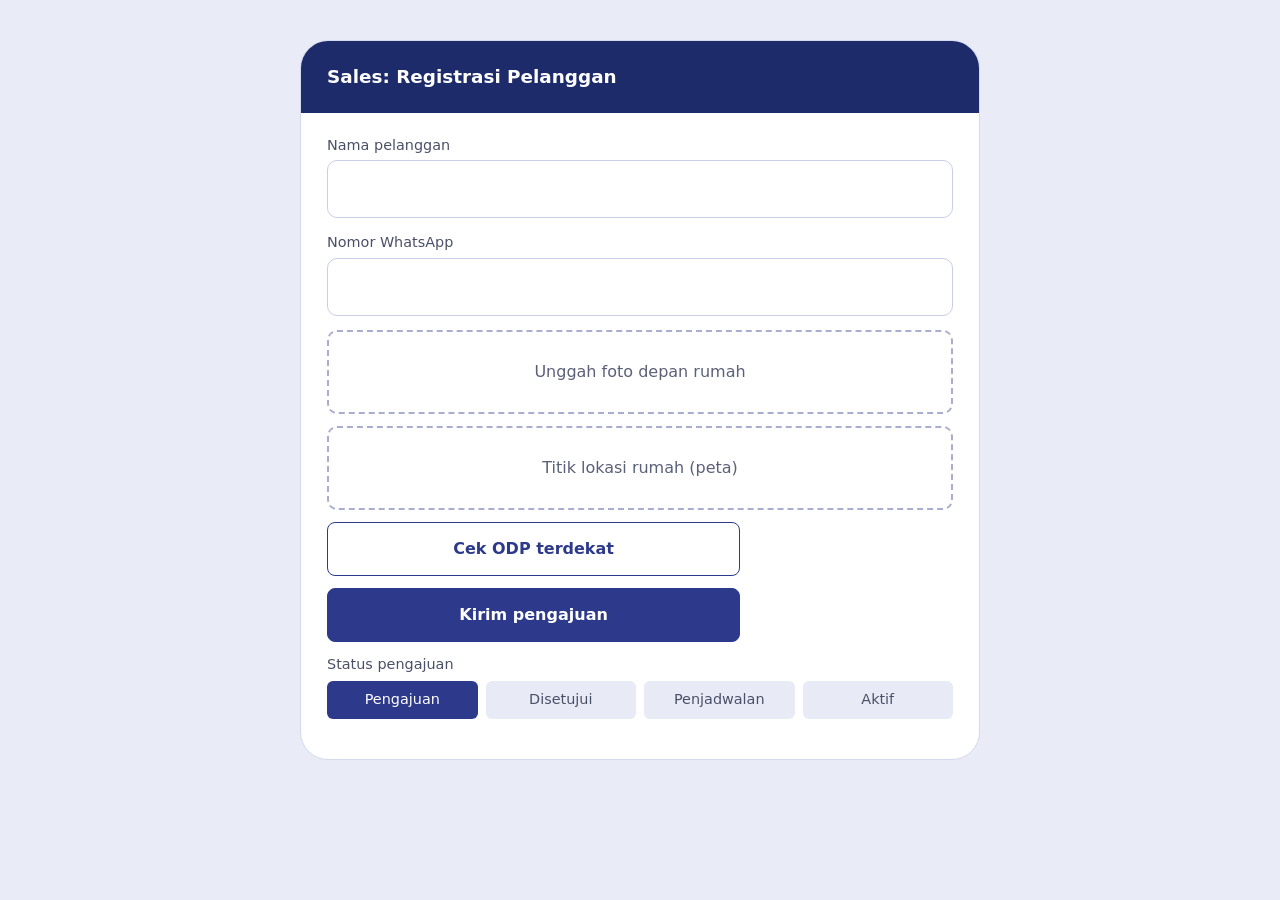
==== public/sales/registrasi.html @ 8e6fabb4 "fix: sesuaikan halaman registrasi sales dengan desain" ====
<!DOCTYPE html>
<html lang="id">
<head>
  <meta charset="UTF-8">
  <meta name="viewport" content="width=device-width, initial-scale=1">
  <title>Registrasi Pelanggan - InsanNet</title>
  <link href="https://cdn.jsdelivr.net/npm/bootstrap@5.3.3/dist/css/bootstrap.min.css" rel="stylesheet">
  <link href="../assets/css/sales.css" rel="stylesheet">
</head>
<body>
  <div class="card-sales">
    <div class="head">Sales: Registrasi Pelanggan</div>
    <div class="body">
      <form method="POST" action="#" enctype="multipart/form-data">

        <label for="nama" class="lbl">Nama pelanggan</label>
        <input type="text" id="nama" name="nama" class="form-control" required>

        <label for="wa" class="lbl">Nomor WhatsApp</label>
        <input type="tel" id="wa" name="whatsapp" class="form-control" required>

        <label class="upload-box">
          Unggah foto depan rumah
          <input type="file" name="foto_rumah" accept="image/*" hidden>
        </label>

        <div class="upload-box">Titik lokasi rumah (peta)</div>

        <button type="button" class="btn-odp">Cek ODP terdekat</button>
        <button type="submit" class="btn-kirim">Kirim pengajuan</button>

        <span class="lbl">Status pengajuan</span>
        <div class="steps">
          <span class="active">Pengajuan</span>
          <span>Disetujui</span>
          <span>Penjadwalan</span>
          <span>Aktif</span>
        </div>

      </form>
    </div>
  </div>
</body>
</html>
---- public/assets/css/sales.css ----
body {
  margin: 0;
  background: #e9ecf6;
  font-family: system-ui, -apple-system, "Segoe UI", sans-serif;
  color: #1f2437;
}

.card-sales {
  max-width: 680px;
  margin: 40px auto;
  background: #fff;
  border: 1px solid #d5d9ee;
  border-radius: 28px;
  overflow: hidden;
}

.card-sales .head {
  background: #1e2b6a;
  color: #fff;
  font-weight: 700;
  font-size: 1.15rem;
  padding: 22px 26px;
}

.card-sales .body { padding: 22px 26px 40px; }

.lbl { font-size: .9rem; color: #4a5068; margin-bottom: 4px; display: block; }

.card-sales .form-control {
  height: 58px;
  border: 1px solid #c9cde6;
  border-radius: 10px;
  margin-bottom: 14px;
}

.upload-box {
  display: block;
  border: 2px dashed #a9aed0;
  border-radius: 10px;
  padding: 28px 10px;
  text-align: center;
  color: #5a6078;
  margin-bottom: 12px;
  cursor: pointer;
}

.btn-odp, .btn-kirim {
  display: block;
  width: 66%;
  padding: 14px;
  border-radius: 8px;
  font-weight: 700;
  margin-bottom: 12px;
}
.btn-odp { background: #fff; color: #2d3a8c; border: 1px solid #2d3a8c; }
.btn-kirim { background: #2d3a8c; color: #fff; border: 1px solid #2d3a8c; }

.steps { display: flex; gap: 8px; margin-top: 6px; }
.steps span {
  flex: 1;
  text-align: center;
  padding: 8px 4px;
  background: #e8eaf5;
  border-radius: 6px;
  font-size: .9rem;
  color: #4a5068;
}
.steps span.active { background: #2d3a8c; color: #fff; }

@media (max-width: 767.98px) {
  .card-sales { margin: 0; border-radius: 0; }
  .btn-odp, .btn-kirim { width: 100%; }
}
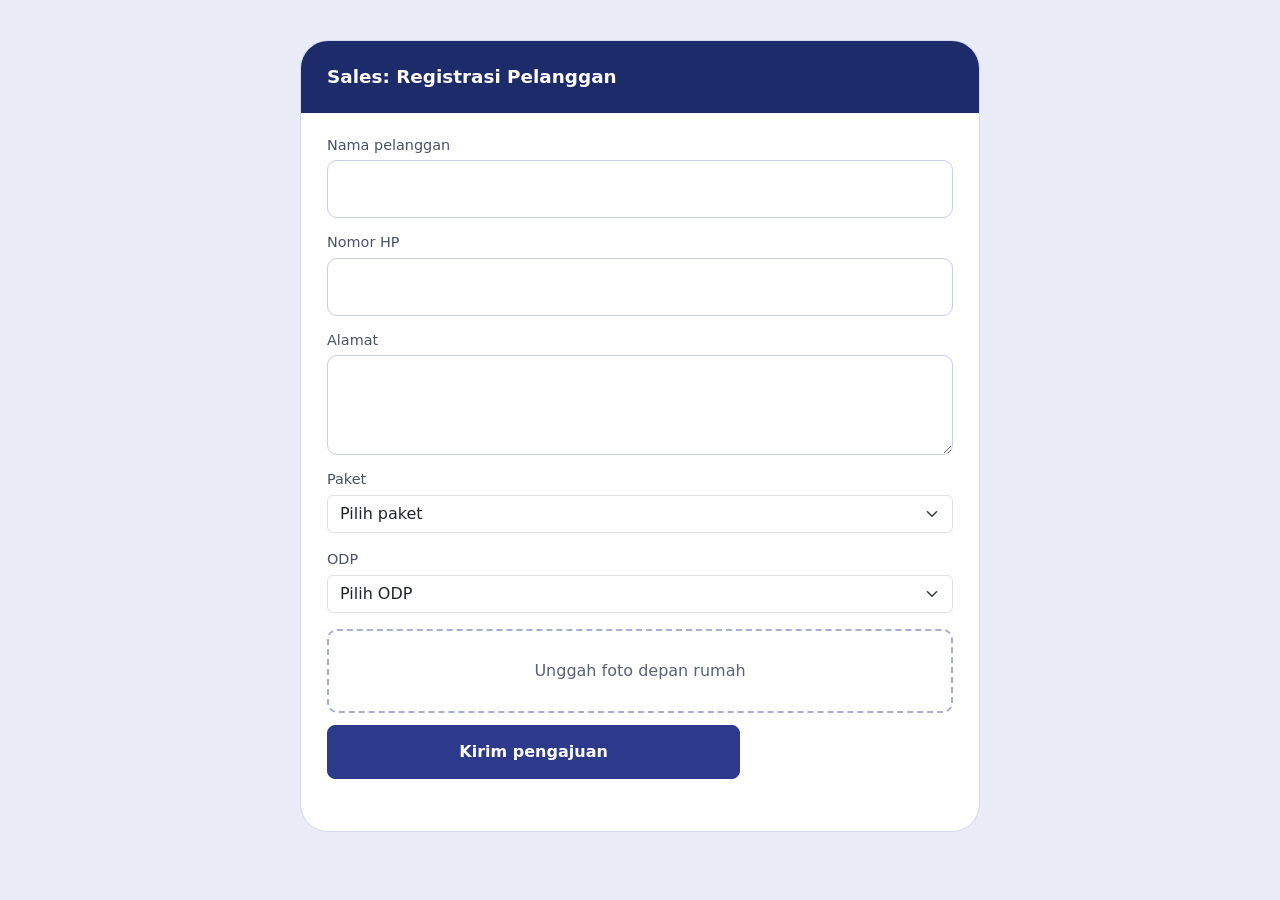
==== commit 4342eaaf: "feat: form registrasi pelanggan sesuai kesepakatan BE" ====
--- a/public/sales/registrasi.html
+++ b/public/sales/registrasi.html
@@ -11,34 +11,49 @@
   <div class="card-sales">
     <div class="head">Sales: Registrasi Pelanggan</div>
     <div class="body">
-      <form method="POST" action="#" enctype="multipart/form-data">
+
+      <div id="pesan-sukses" class="alert alert-success d-none">Pelanggan berhasil didaftarkan.</div>
+      <div id="pesan-gagal" class="alert alert-danger d-none">Pendaftaran gagal. Periksa data lalu coba lagi.</div>
+
+      <form method="POST" action="../../app/pelanggan/simpan.php" enctype="multipart/form-data">
 
         <label for="nama" class="lbl">Nama pelanggan</label>
         <input type="text" id="nama" name="nama" class="form-control" required>
 
-        <label for="wa" class="lbl">Nomor WhatsApp</label>
-        <input type="tel" id="wa" name="whatsapp" class="form-control" required>
+        <label for="no_hp" class="lbl">Nomor HP</label>
+        <input type="tel" id="no_hp" name="no_hp" class="form-control" required>
+
+        <label for="alamat" class="lbl">Alamat</label>
+        <textarea id="alamat" name="alamat" class="form-control" style="height:100px" required></textarea>
+
+        <label for="id_paket" class="lbl">Paket</label>
+        <select id="id_paket" name="id_paket" class="form-select mb-3" required>
+          <option value="">Pilih paket</option>
+          <option value="1">Paket contoh 1</option>
+          <option value="2">Paket contoh 2</option>
+        </select>
+
+        <label for="id_odp" class="lbl">ODP</label>
+        <select id="id_odp" name="id_odp" class="form-select mb-3" required>
+          <option value="">Pilih ODP</option>
+          <option value="1">ODP contoh 1</option>
+          <option value="2">ODP contoh 2</option>
+        </select>
 
         <label class="upload-box">
           Unggah foto depan rumah
           <input type="file" name="foto_rumah" accept="image/*" hidden>
         </label>
 
-        <div class="upload-box">Titik lokasi rumah (peta)</div>
-
-        <button type="button" class="btn-odp">Cek ODP terdekat</button>
         <button type="submit" class="btn-kirim">Kirim pengajuan</button>
-
-        <span class="lbl">Status pengajuan</span>
-        <div class="steps">
-          <span class="active">Pengajuan</span>
-          <span>Disetujui</span>
-          <span>Penjadwalan</span>
-          <span>Aktif</span>
-        </div>
-
       </form>
     </div>
   </div>
+
+  <script>
+    const p = new URLSearchParams(location.search);
+    if (p.has('sukses')) document.getElementById('pesan-sukses').classList.remove('d-none');
+    if (p.has('gagal')) document.getElementById('pesan-gagal').classList.remove('d-none');
+  </script>
 </body>
 </html>
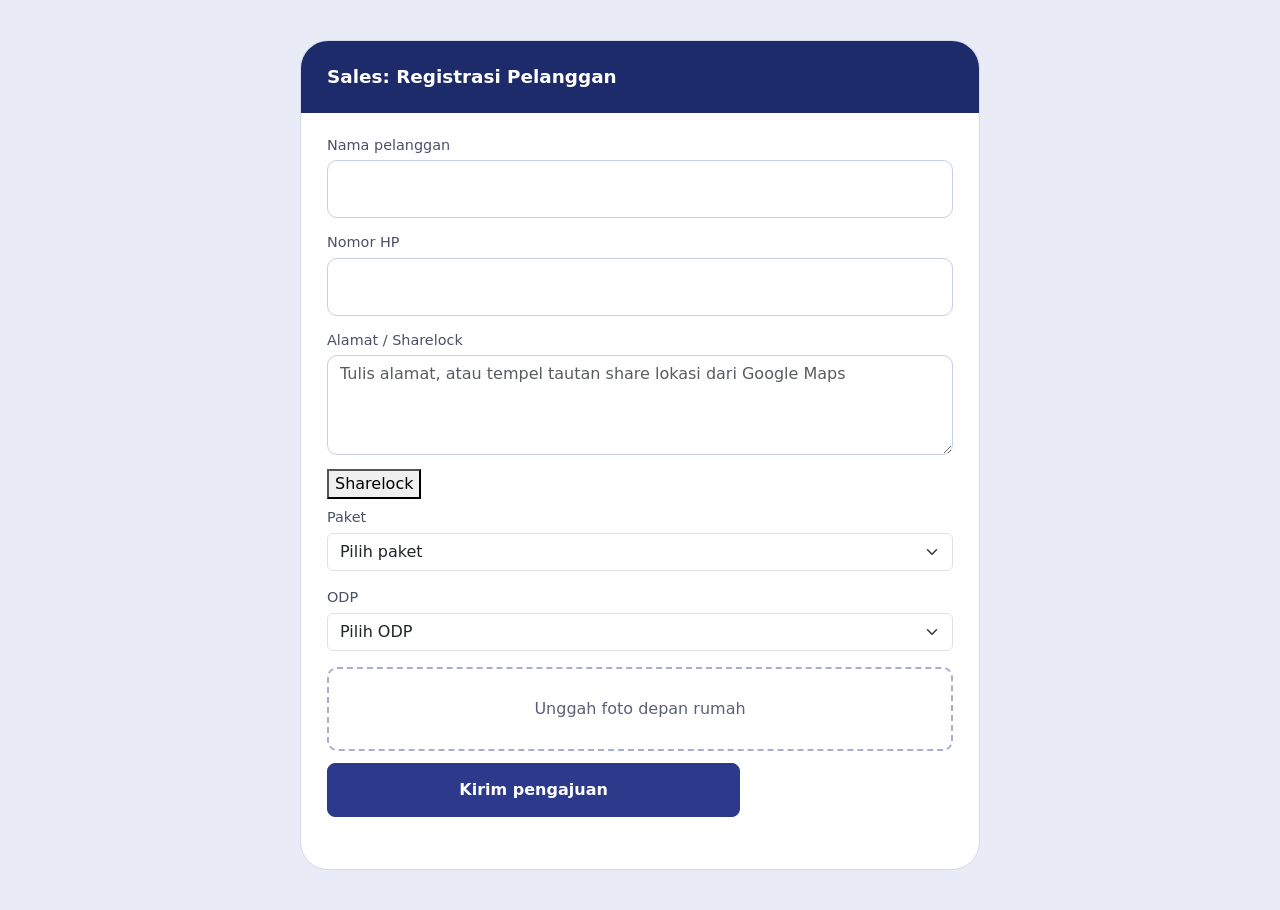
==== commit ee146993: "feat: tambah halaman daftar pelanggan sales" ====
--- a/public/sales/registrasi.html
+++ b/public/sales/registrasi.html
@@ -23,21 +23,31 @@
         <label for="no_hp" class="lbl">Nomor HP</label>
         <input type="tel" id="no_hp" name="no_hp" class="form-control" required>
 
-        <label for="alamat" class="lbl">Alamat</label>
-        <textarea id="alamat" name="alamat" class="form-control" style="height:100px" required></textarea>
+        <label for="alamat" class="lbl">Alamat / Sharelock</label>
+        <textarea id="alamat" name="alamat" class="form-control" style="height:100px"
+        placeholder="Tulis alamat, atau tempel tautan share lokasi dari Google Maps" required></textarea>
+        
+        <div class="d-flex gap-2 flex-wrap mb-2">
+          <button type="button" id="btn-lokasi" class="btn-lokasi">Sharelock</button>
+          <a id="lihat-peta" href="#" target="_blank" rel="noopener" class="lihat-peta d-none">Lihat di Google Maps</a>
+        </div>
 
         <label for="id_paket" class="lbl">Paket</label>
         <select id="id_paket" name="id_paket" class="form-select mb-3" required>
           <option value="">Pilih paket</option>
-          <option value="1">Paket contoh 1</option>
-          <option value="2">Paket contoh 2</option>
+          <option value="1">Paket 15 Mbps</option>
+          <option value="2">Paket 25 Mbps</option>
+          <option value="3">Paket 50 Mbps</option>
         </select>
 
         <label for="id_odp" class="lbl">ODP</label>
         <select id="id_odp" name="id_odp" class="form-select mb-3" required>
           <option value="">Pilih ODP</option>
-          <option value="1">ODP contoh 1</option>
-          <option value="2">ODP contoh 2</option>
+          <option value="1">ODP Klanderan</option>
+          <option value="2">ODP Darungan</option>
+          <option value="3">ODP Tiru</option>
+          <option value="4">ODP Bangkok</option>
+          <option value="5">ODP Dawuhan</option>
         </select>
 
         <label class="upload-box">
@@ -54,6 +64,33 @@
     const p = new URLSearchParams(location.search);
     if (p.has('sukses')) document.getElementById('pesan-sukses').classList.remove('d-none');
     if (p.has('gagal')) document.getElementById('pesan-gagal').classList.remove('d-none');
+    const alamat = document.getElementById('alamat');
+    const linkPeta = document.getElementById('lihat-peta');
+// Ambil lokasi dari GPS lalu isi tautan Google Maps
+    document.getElementById('btn-lokasi').addEventListener('click', function () {
+      if (!navigator.geolocation) {
+        alert('Perangkat tidak mendukung lokasi.');
+        return;
+      }
+      navigator.geolocation.getCurrentPosition(function (pos) {
+        const url = 'https://www.google.com/maps?q=' + pos.coords.latitude + ',' + pos.coords.longitude;
+        alamat.value = (alamat.value.trim() ? alamat.value.trim() + '\n' : '') + url;
+        tampilkanLink();
+      }, function () {
+        alert('Lokasi tidak bisa diambil. Izinkan akses lokasi di browser, atau tempel tautan Google Maps manual.');
+      });
+    });
+
+    function tampilkanLink() {
+      const m = alamat.value.match(/https?:\/\/\S+/);
+      if (m) {
+        linkPeta.href = m[0];
+        linkPeta.classList.remove('d-none');
+      } else {
+        linkPeta.classList.add('d-none');
+      }
+    }
+    alamat.addEventListener('input', tampilkanLink);
   </script>
 </body>
 </html>
--- a/public/assets/css/sales.css
+++ b/public/assets/css/sales.css
@@ -70,4 +70,26 @@
 @media (max-width: 767.98px) {
   .card-sales { margin: 0; border-radius: 0; }
   .btn-odp, .btn-kirim { width: 100%; }
-}+}
+.wrap-lebar { max-width: 900px; }
+
+.tabel-box { overflow-x: auto; }
+.tabel-pelanggan { width: 100%; border-collapse: collapse; min-width: 520px; }
+.tabel-pelanggan th {
+  text-align: left; font-size: .85rem; color: #4a5068;
+  padding: 10px 12px; border-bottom: 1px solid #e3e6f0;
+}
+.tabel-pelanggan td { padding: 12px; border-bottom: 1px solid #eef0f7; }
+
+.badge-s { border-radius: 999px; padding: 4px 12px; font-size: .8rem; font-weight: 700; }
+.s-pengajuan { background: #e0e4f8; color: #2d3a8c; }
+.s-disetujui { background: #dff2e6; color: #1b6b3a; }
+.s-penjadwalan { background: #fdf0cc; color: #8a6100; }
+.s-aktif { background: #dff2e6; color: #1b6b3a; }
+
+.menu-sales { display: flex; gap: 8px; margin-bottom: 16px; flex-wrap: wrap; }
+.menu-sales a {
+  padding: 8px 16px; border-radius: 8px; background: #e8eaf5;
+  color: #4a5068; text-decoration: none; font-size: .9rem;
+}
+.menu-sales a.active { background: #2d3a8c; color: #fff; }
